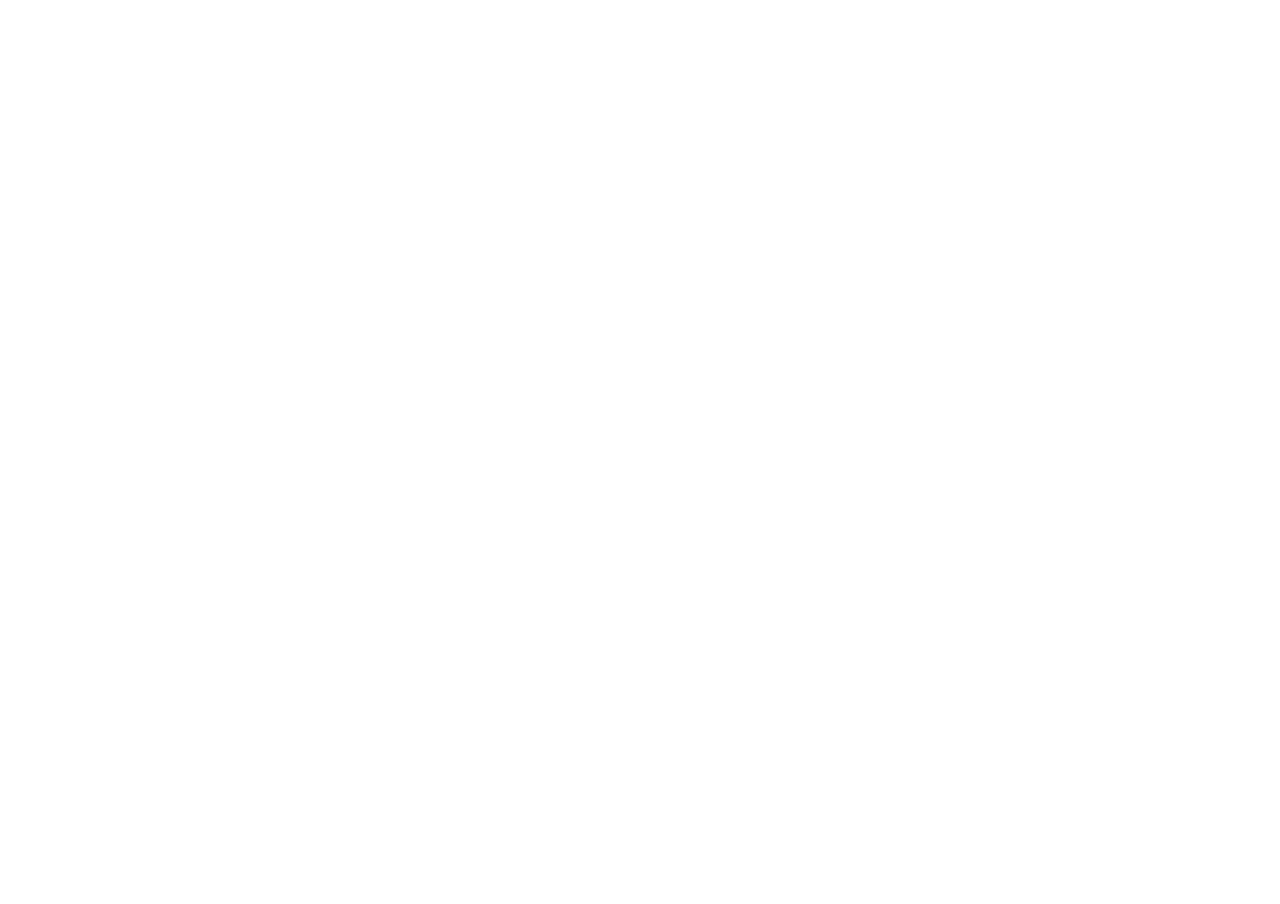
==== eaglercraft.html @ f868685f "Create eaglercraft.html" ====
<!-- eaglercraft.html -->
<!DOCTYPE html>
<html lang="es">
<head>
  <meta charset="UTF-8">
  <title>Eaglercraft 1.8.8</title>
  <style>
    body, html { margin: 0; height: 100%; }
    iframe { width: 100%; height: 100vh; border: none; }
  </style>
</head>
<body>
  <iframe src="https://eaglercraft.me/"></iframe>
</body>
</html>
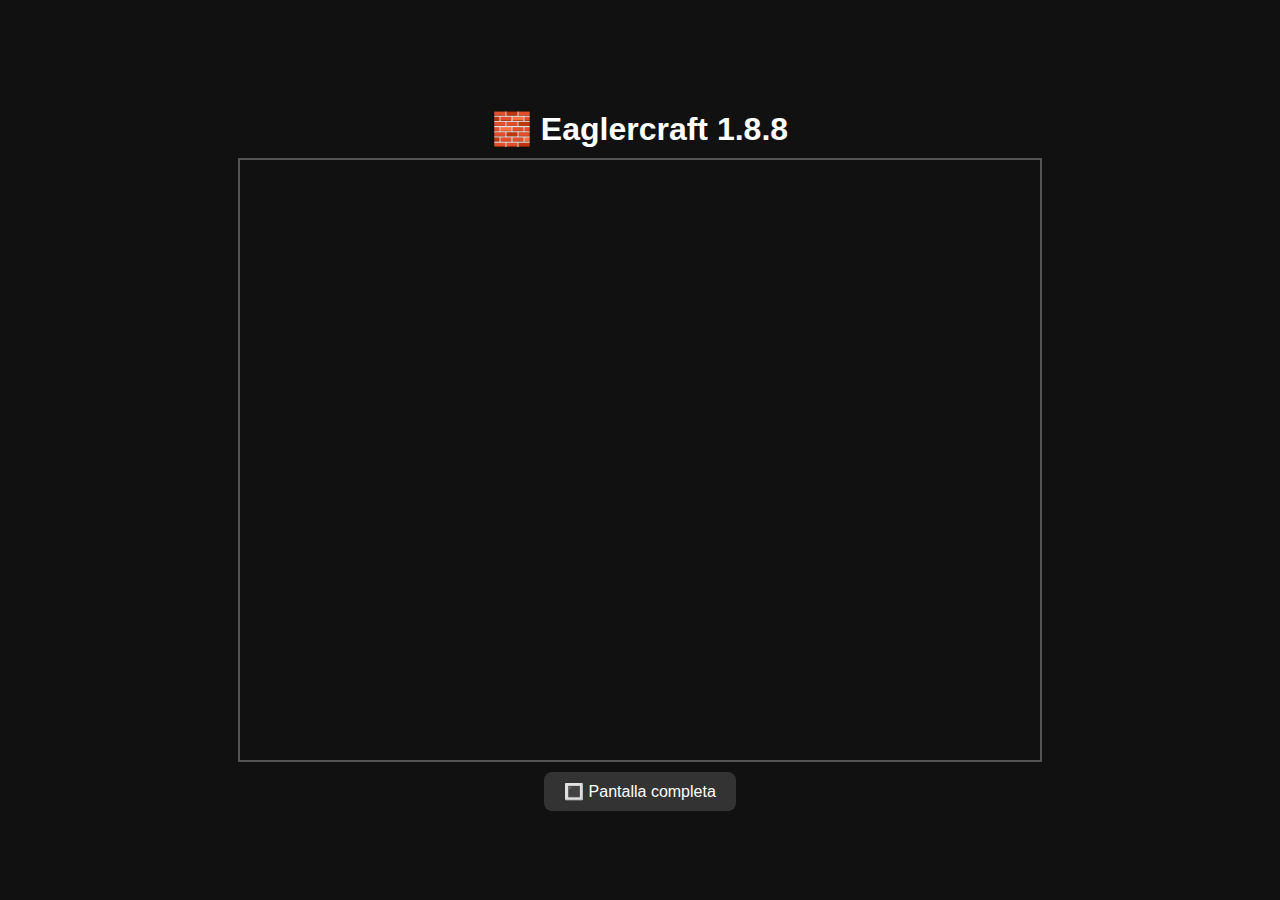
==== commit 1e580e30: "Update eaglercraft.html" ====
--- a/eaglercraft.html
+++ b/eaglercraft.html
@@ -1,15 +1,76 @@
-<!-- eaglercraft.html -->
 <!DOCTYPE html>
 <html lang="es">
 <head>
   <meta charset="UTF-8">
-  <title>Eaglercraft 1.8.8</title>
+  <title>Jugar Eaglercraft</title>
   <style>
-    body, html { margin: 0; height: 100%; }
-    iframe { width: 100%; height: 100vh; border: none; }
+    body {
+      margin: 0;
+      font-family: sans-serif;
+      display: flex;
+      flex-direction: column;
+      align-items: center;
+      justify-content: center;
+      height: 100vh;
+      background-color: #111;
+      color: #fff;
+    }
+
+    h1 {
+      margin-bottom: 10px;
+    }
+
+    #juego-container {
+      width: 800px;
+      height: 600px;
+      border: 2px solid #555;
+      overflow: hidden;
+      position: relative;
+    }
+
+    iframe {
+      width: 100%;
+      height: 100%;
+      border: none;
+    }
+
+    button {
+      margin-top: 10px;
+      padding: 10px 20px;
+      font-size: 16px;
+      border: none;
+      border-radius: 8px;
+      background-color: #333;
+      color: #fff;
+      cursor: pointer;
+      transition: background 0.3s;
+    }
+
+    button:hover {
+      background-color: #555;
+    }
   </style>
 </head>
 <body>
-  <iframe src="https://eaglercraft.me/"></iframe>
+  <h1>🧱 Eaglercraft 1.8.8</h1>
+
+  <div id="juego-container">
+    <iframe id="eaglerFrame" src="https://eaglercraft.me/"></iframe>
+  </div>
+
+  <button onclick="pantallaCompleta()">🔳 Pantalla completa</button>
+
+  <script>
+    function pantallaCompleta() {
+      const frame = document.getElementById('eaglerFrame');
+      if (frame.requestFullscreen) {
+        frame.requestFullscreen();
+      } else if (frame.webkitRequestFullscreen) {
+        frame.webkitRequestFullscreen();
+      } else if (frame.msRequestFullscreen) {
+        frame.msRequestFullscreen();
+      }
+    }
+  </script>
 </body>
 </html>
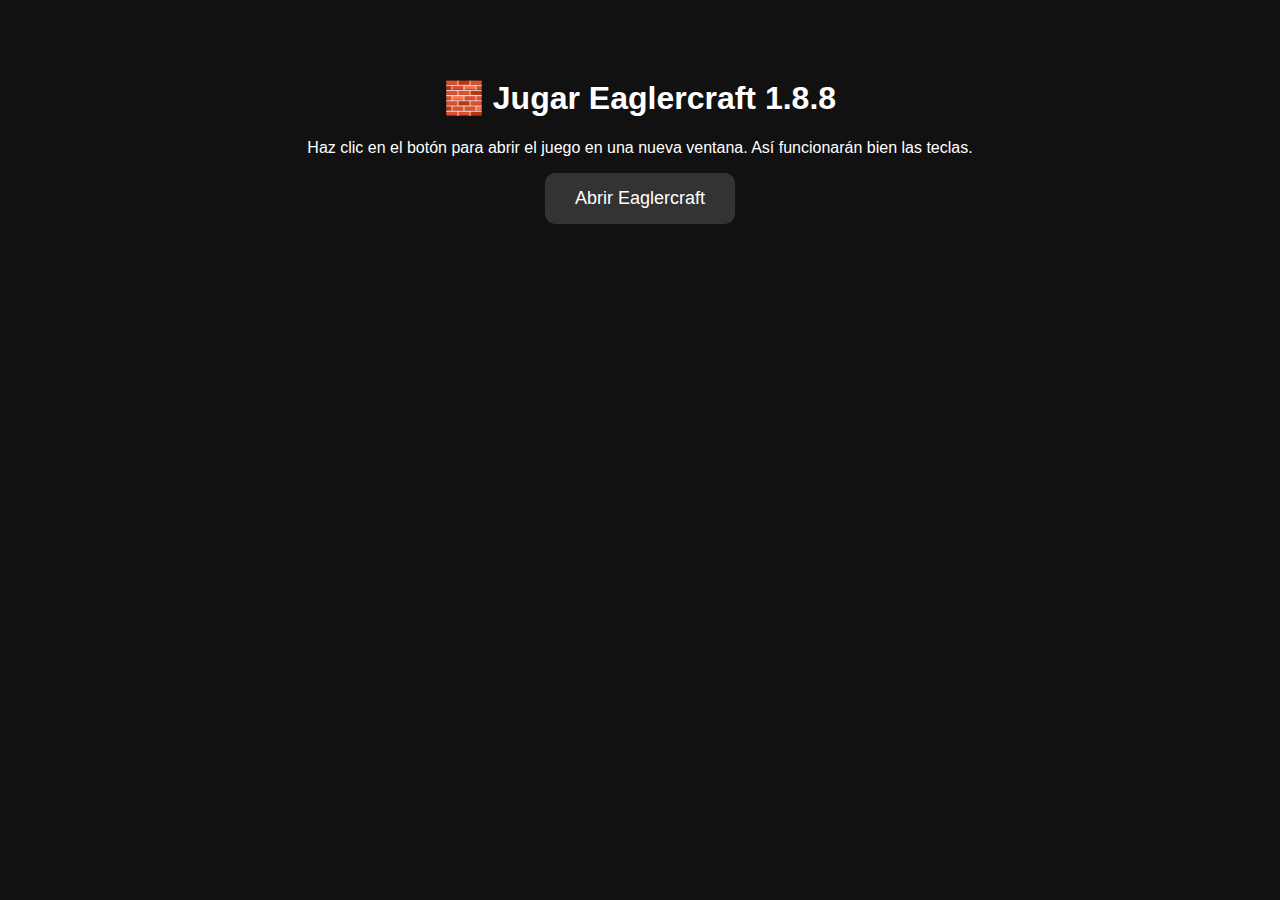
==== commit 9fda7c4c: "Update eaglercraft.html" ====
--- a/eaglercraft.html
+++ b/eaglercraft.html
@@ -5,43 +5,20 @@
   <title>Jugar Eaglercraft</title>
   <style>
     body {
-      margin: 0;
-      font-family: sans-serif;
-      display: flex;
-      flex-direction: column;
-      align-items: center;
-      justify-content: center;
-      height: 100vh;
       background-color: #111;
       color: #fff;
-    }
-
-    h1 {
-      margin-bottom: 10px;
-    }
-
-    #juego-container {
-      width: 800px;
-      height: 600px;
-      border: 2px solid #555;
-      overflow: hidden;
-      position: relative;
-    }
-
-    iframe {
-      width: 100%;
-      height: 100%;
-      border: none;
+      font-family: sans-serif;
+      text-align: center;
+      padding-top: 50px;
     }
 
     button {
-      margin-top: 10px;
-      padding: 10px 20px;
-      font-size: 16px;
-      border: none;
-      border-radius: 8px;
+      padding: 15px 30px;
+      font-size: 18px;
       background-color: #333;
       color: #fff;
+      border: none;
+      border-radius: 10px;
       cursor: pointer;
       transition: background 0.3s;
     }
@@ -52,24 +29,13 @@
   </style>
 </head>
 <body>
-  <h1>🧱 Eaglercraft 1.8.8</h1>
-
-  <div id="juego-container">
-    <iframe id="eaglerFrame" src="https://eaglercraft.me/"></iframe>
-  </div>
-
-  <button onclick="pantallaCompleta()">🔳 Pantalla completa</button>
+  <h1>🧱 Jugar Eaglercraft 1.8.8</h1>
+  <p>Haz clic en el botón para abrir el juego en una nueva ventana. Así funcionarán bien las teclas.</p>
+  <button onclick="abrirJuego()">Abrir Eaglercraft</button>
 
   <script>
-    function pantallaCompleta() {
-      const frame = document.getElementById('eaglerFrame');
-      if (frame.requestFullscreen) {
-        frame.requestFullscreen();
-      } else if (frame.webkitRequestFullscreen) {
-        frame.webkitRequestFullscreen();
-      } else if (frame.msRequestFullscreen) {
-        frame.msRequestFullscreen();
-      }
+    function abrirJuego() {
+      window.open("https://eaglercraft.me/", "_blank", "width=820,height=640");
     }
   </script>
 </body>
